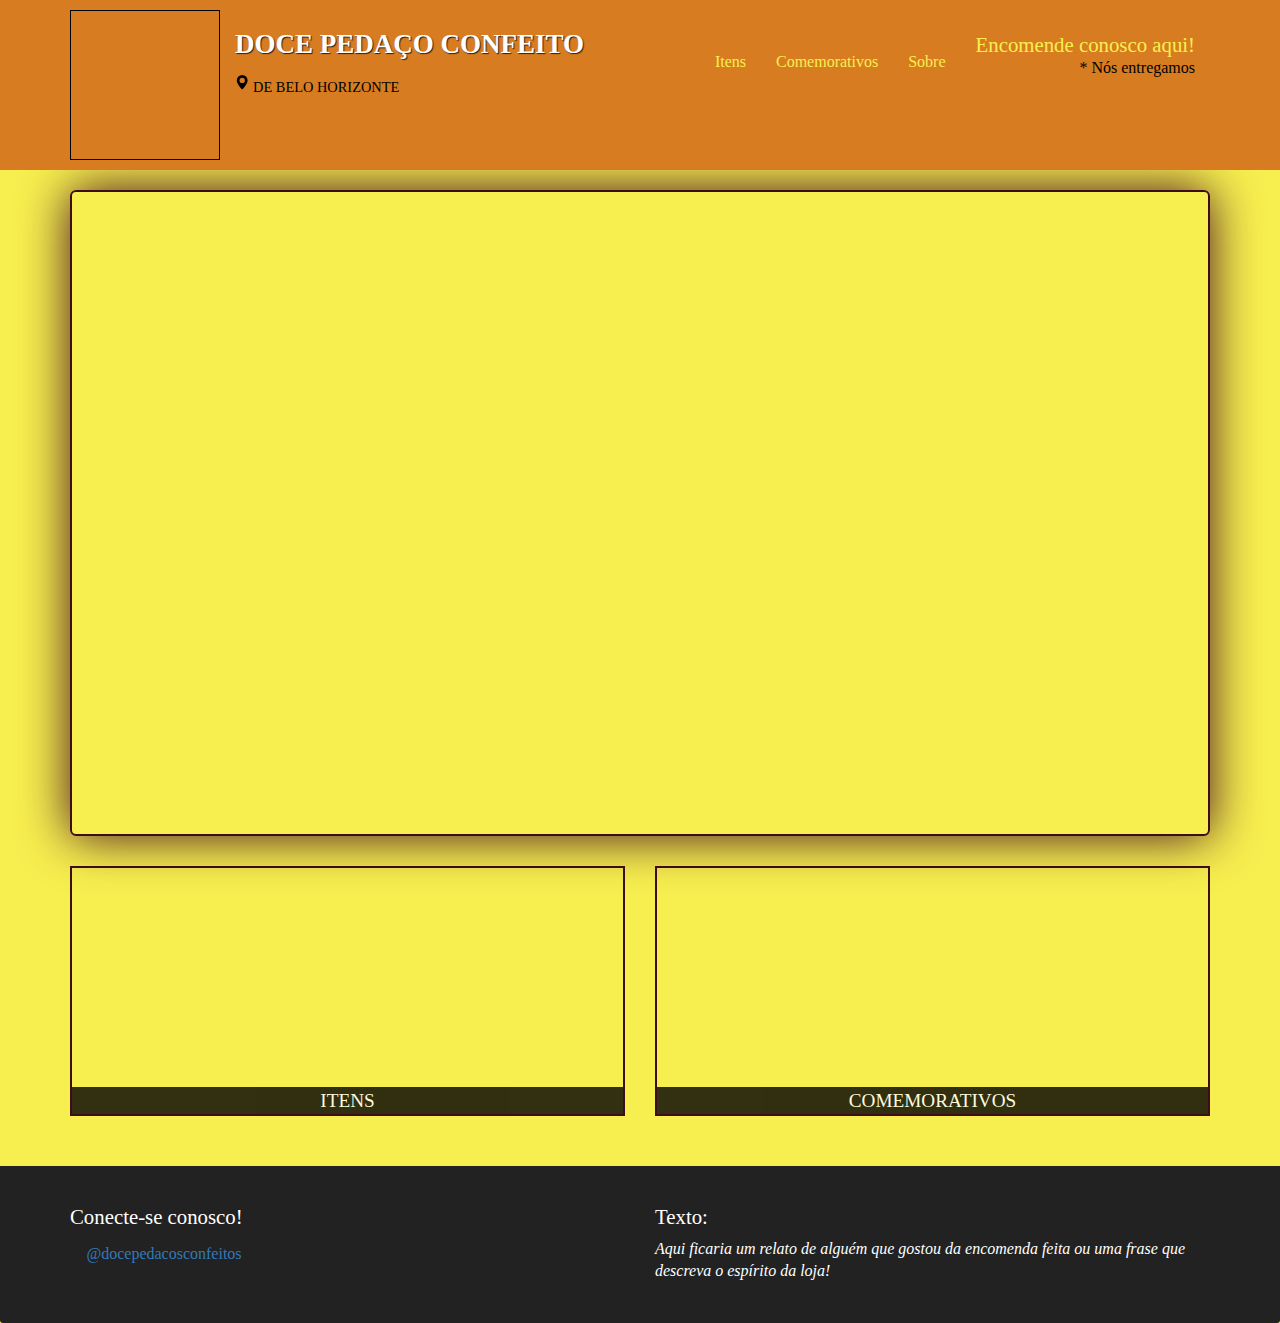
==== bootstrap-3.3.7-dist/index.html @ 6200ad72 "Add files via upload" ====
<!doctype html>
<html lang="en">
  <head>
    <meta charset="utf-8">
    <meta http-equiv="X-UA-Compatible" content="IE=edge">
    <meta name="viewport" content="width=device-width, initial-scale=1">
    <title>Confeitaria Doce Pedaço</title>
    <link rel="stylesheet" href="css/bootstrap.min.css">
    <link rel="stylesheet" href="css/styles.css">
    <link href='https://fonts.googleapis.com/css?family=Lora' rel='stylesheet' type='text/css'>
  </head>
<body>
	<nav id="header-nav" class="navbar navbar-default">
        <div class="container">
            <div class="navbar-header">
                <a href="index.html" class="pull-left visible-md visible-lg">
                    <div id="logo-img" alt="Logo Image"></div>
                </a>

                <div class="navbar-brand">
                    <a href="index.html">
                        <h1> Doce Pedaço Confeito </h1>
                    </a>
                    
                    <p>
                        <svg width="1em" height="1em" viewBox="0 0 16 16" class="bi bi-geo-alt-fill" fill="currentColor" xmlns="http://www.w3.org/2000/svg">
                        <path fill-rule="evenodd" d="M8 16s6-5.686 6-10A6 6 0 0 0 2 6c0 4.314 6 10 6 10zm0-7a3 3 0 1 0 0-6 3 3 0 0 0 0 6z"/>
                        </svg>
                        <span>De Belo Horizonte</span>
                    </p>
                </div>

                <button type="buttom" class="navbar-toggle collapsed" data-toggle="collapse" data-target="#collapsable-nav" aria-expanded="false">
                    <span class="sr-only">Toggle Navigation</span>
                    <span class="icon-bar"></span>
                    <span class="icon-bar"></span>
                    <span class="icon-bar"></span>
                </button>

            </div>

            <div id="collapsable-nav" class="collapse navbar-collapse">
                <ul id="nav-list" class="nav navbar-nav navbar-right">
                    <li>
                       <a href="menu.html">
                            <span class="glyphicon glyphicon-cutlery"></span>
                            <br class="hidden-xs">  Itens                             
                       </a> 
                    </li>
                    <li>
                       <a href="comemorativos.html">
                            <span class="glyphicon glyphicon-gift"></span>
                            <br class="hidden-xs">  Comemorativos                             
                       </a> 
                    </li>
                    <li>
                       <a href="sobre.html">
                            <span class="glyphicon glyphicon-info-sign"></span>
                            <br class="hidden-xs"> Sobre                              
                       </a> 
                    </li>
                    <li id="contato" class="hidden-xs">
                        <a target="_blank" href="https://api.whatsapp.com/message/ZTDWPRCGRZZFK1?lang=pt_br">
                            <span>Encomende conosco aqui!</span>
                        </a>
                        <div>* Nós entregamos </div>
                    </li>
                </ul>
            </div>
    </nav>

    <div id="call-btn" class="visible-xs">
        <a target="_blank" class="btn" href="https://api.whatsapp.com/message/ZTDWPRCGRZZFK1?lang=pt_br">
            <span class="glyphicon glyphicon-earphone"></span>
            Entre em Contato
        </a>
    </div>
    <div id="xs-deliver" class="text-center visible-xs">* Nós entregamos</div>


    <div id="main-content" class="container">
        <div class="jumbotron">
            <img src="recursos/chamarizsm.jpg" alt="Um produto" class="img-responsive visible-xs">
        </div>     

        <div id="home-tiles" class="row">
            <div class="col-md-6 col-sm-6 col-xs-12">
                <a href="menu.html">
                    <div id="menu-tile">
                        <span>Itens</span>
                    </div>
                </a>
            </div>
            <div class="col-md-6 col-sm-6 col-xs-12">
                <a href="comemorativos.html">
                    <div id="comemorativos-tile">
                        <span>Comemorativos</span>
                    </div>
                </a>
            </div>
        </div>
    </div>

    <footer class="panel-footer">
        <div class="container">
            <div class="row">
                <section id="conecte" class="col-sm-6">
                    <span> Conecte-se conosco! </span><br>
                    <a target="_blank" href="https://www.instagram.com/docepedacoconfeitos/">
                        <span class="glyphicon glyphicon-tag"></span>
                        @docepedacosconfeitos
                    </a>
                    <hr class="visible-xs">    
                </section>
                <section id="lema" class="col-sm-6">
                    <span> Texto: </span>
                    <p>
                        Aqui ficaria um relato de alguém que gostou da encomenda feita ou uma frase que descreva o espírito da loja!
                    </p>
                    <hr class="visible-xs">   
                </section>
            </div>
        </div>
    </footer>

  <!-- jQuery (Bootstrap JS plugins depend on it) -->
  <script src="js/jquery-2.1.4.min.js"></script>
  <script src="js/bootstrap.min.js"></script>
  <script src="js/script.js"></script>
</body>
</html>
---- bootstrap-3.3.7-dist/css/styles.css ----
body {
	font-size: 16px;
	color: #fff;
	background-color: #f7ef4f;
	font-family: 'Playfair Display', serif;
}

/**HEADER**/

#header-nav {
	background-color: #d77c20;
	border-radius: 0;
	border: 0;
}

/**LOGO**/

#logo-img {
	background: url('../recursos/icone.jpg') no-repeat;
	width: 150px;
	height: 150px;
	margin: 10px 15px 10px 0px;
	border: 1px solid black;
}

/**BRAND NAME**/

.navbar-brand {
	padding-top: 30px;
}

.navbar-brand h1 {
	font-family: 'Playfair Display', serif;
	color: #fff;
	font-size: 1.5em;
	text-transform: uppercase;
	font-weight: bold;
	text-shadow: 1px 1px 1px #222;
	margin-top: 0;
	margin-bottom: 0;
}

.navbar-brand a:hover, .navbar-brand a:focus {
	text-decoration: none;
}

.navbar-brand p {
	color: #000000;
	text-transform: uppercase;
	font-size: .8em;
	margin-top: 15px;
}

.navbar-brand p span {
	vertical-align: middle;
}

/**NAV itens**/

#nav-list {
	margin-top: 15px;
}

#nav-list a {
	color: #f7ef4f;
	text-align: center;
}

#nav-list a:hover {
	background-color: #d72620;
}

#nav-list span {
	font-size: 1.3em;
}

#contato {
	margin-top: 5px;
}

#contato a {
	text-align: right;
	padding-bottom: 0;
}

#contato div {
	color: #010101;
	text-align: right;
	padding-right: 15px;
}

.navbar-header button.navbar-toggle, .navbar-header .icon-bar {
	border: 1px solid #d72620;
}

.navbar-header button.navbar-toggle {
	clear: both;
	margin-top: -30px;
}

/**FOOTER**/

.panel-footer {
	margin-top: 30px;
	padding-top: 30px;
	padding-bottom: 30px;
	background-color: #222;
	border-top: 0;
}

#conecte, #lema > span {
	line-height: 2;
}

#conecte > span, #lema > span {
	font-size: 1.3em;
}

#lema > p {
	font-style: italic;
}

/**HOMEPAGE**/

.container .jumbotron {
	box-shadow: 0 0 50px #3F0C1F;
	border: 2px solid #3F0C1F;
}

#comemorativos-tile, #menu-tile {
	height: 250px;
	width: 100%;
	margin-bottom: 20px;
	position: relative;
	border: 2px solid #3F0C1F;
	overflow: hidden;
}

#comemorativos-tile:hover, #menu-tile:hover {
	box-shadow: 0 1px 5px 1px #d72620;
}

#comemorativos-tile {
	background: url('../recursos/especial.jpg') no-repeat;
	background-position: center;
}

#menu-tile {
	background: url('../recursos/itens.jpg') no-repeat;
	background-position: center;
}

#comemorativos-tile span, #menu-tile span {
	position: absolute;
	bottom: 0;
	right: 0;
	width: 100%;
	text-align: center;
	font-size: 1.2em;
	text-transform: uppercase;
	background-color: #000;
	color: #fff;
	opacity: .8;
}

/**Media query**/

@media (min-width:1200px){

	.container .jumbotron {
		float: center;
		background: url('../recursos/chamarizlg.jpg') no-repeat;
		height: 646px;
	}

}

@media (min-width:992px) and (max-width: 1199px) {

	#logo-img {
		background: url('../recursos/icone2.jpg') no-repeat;
		width: 100px;
		height: 100px;
		margin: 5px 5px 5px 0;
	}

	.container .jumbotron {
		background: url('../recursos/chamarizmd.jpg') no-repeat;
		height: 558px;
	}
	
}

@media (min-width: 768px) and (max-width: 991px) {

	.container .jumbotron {
		background: url('../recursos/chamarizsm.jpg') no-repeat;
		height: 432px;
	}
	
}

@media (max-width: 767px) {
	.navbar-brand {
		padding-top: 10px;
		height: 80px;
	}

	.navbar-brand h1 {
		padding-top: 10px;
		font-size: 5vw;
	}

	.navbar-brand p {
		font-size: .6em;
		margin-top: 5px;
	}

	.navbar-brand p svg {
		height: 10px;
	}

	#collapsable-nav a {
		font-size: 1.2em;
	}

	#collapsable-nav a span{
		font-size: 1.0em;
		margin-right: 10px;
	}

	#call-btn > a {
    	font-size: 1.2em;
    	display: block;
    	margin: 0 10px;
    	padding: 5px;
    	border: 2px solid #fff;
    	background-color: #daa520;
    	color: black;
    }

    #xs-deliver {
    	margin-top: 5px;
    	font-size: .7em;
    	letter-spacing: .1em;
    	text-transform: uppercase;
    	color: black;
    }

    .container .jumbotron {
		margin-top: 30px;
		padding: 0;
	}

	.panel-footer section {
		text-align: center;
	}

	.panel-footer section hr {
		width: 50%;
	}


}
}
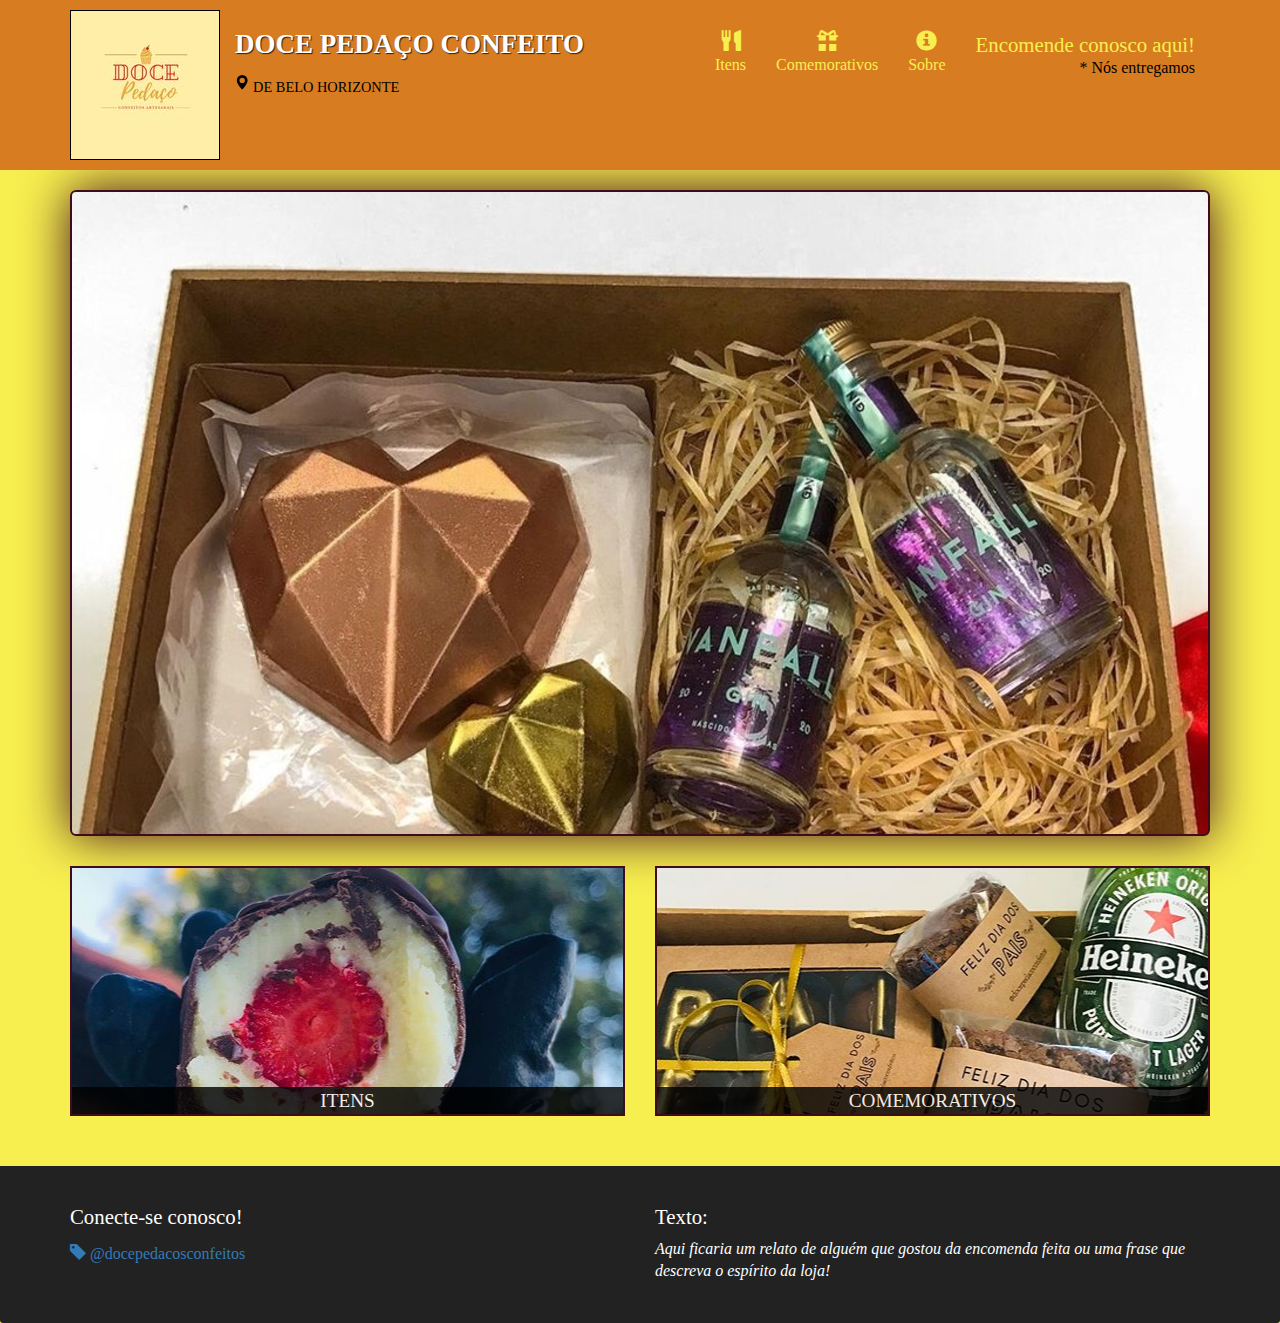
==== commit 8f9e9cc5: "Update index.html" ====
--- a/bootstrap-3.3.7-dist/index.html
+++ b/bootstrap-3.3.7-dist/index.html
@@ -60,7 +60,7 @@
                        </a> 
                     </li>
                     <li id="contato" class="hidden-xs">
-                        <a target="_blank" href="https://api.whatsapp.com/message/ZTDWPRCGRZZFK1?lang=pt_br">
+                        <a target="_blank" href="https://api.whatsapp.com/message/ZTDWPRCGRZZFK1">
                             <span>Encomende conosco aqui!</span>
                         </a>
                         <div>* Nós entregamos </div>
@@ -70,7 +70,7 @@
     </nav>
 
     <div id="call-btn" class="visible-xs">
-        <a target="_blank" class="btn" href="https://api.whatsapp.com/message/ZTDWPRCGRZZFK1?lang=pt_br">
+        <a target="_blank" class="btn" href="https://api.whatsapp.com/message/ZTDWPRCGRZZFK1">
             <span class="glyphicon glyphicon-earphone"></span>
             Entre em Contato
         </a>
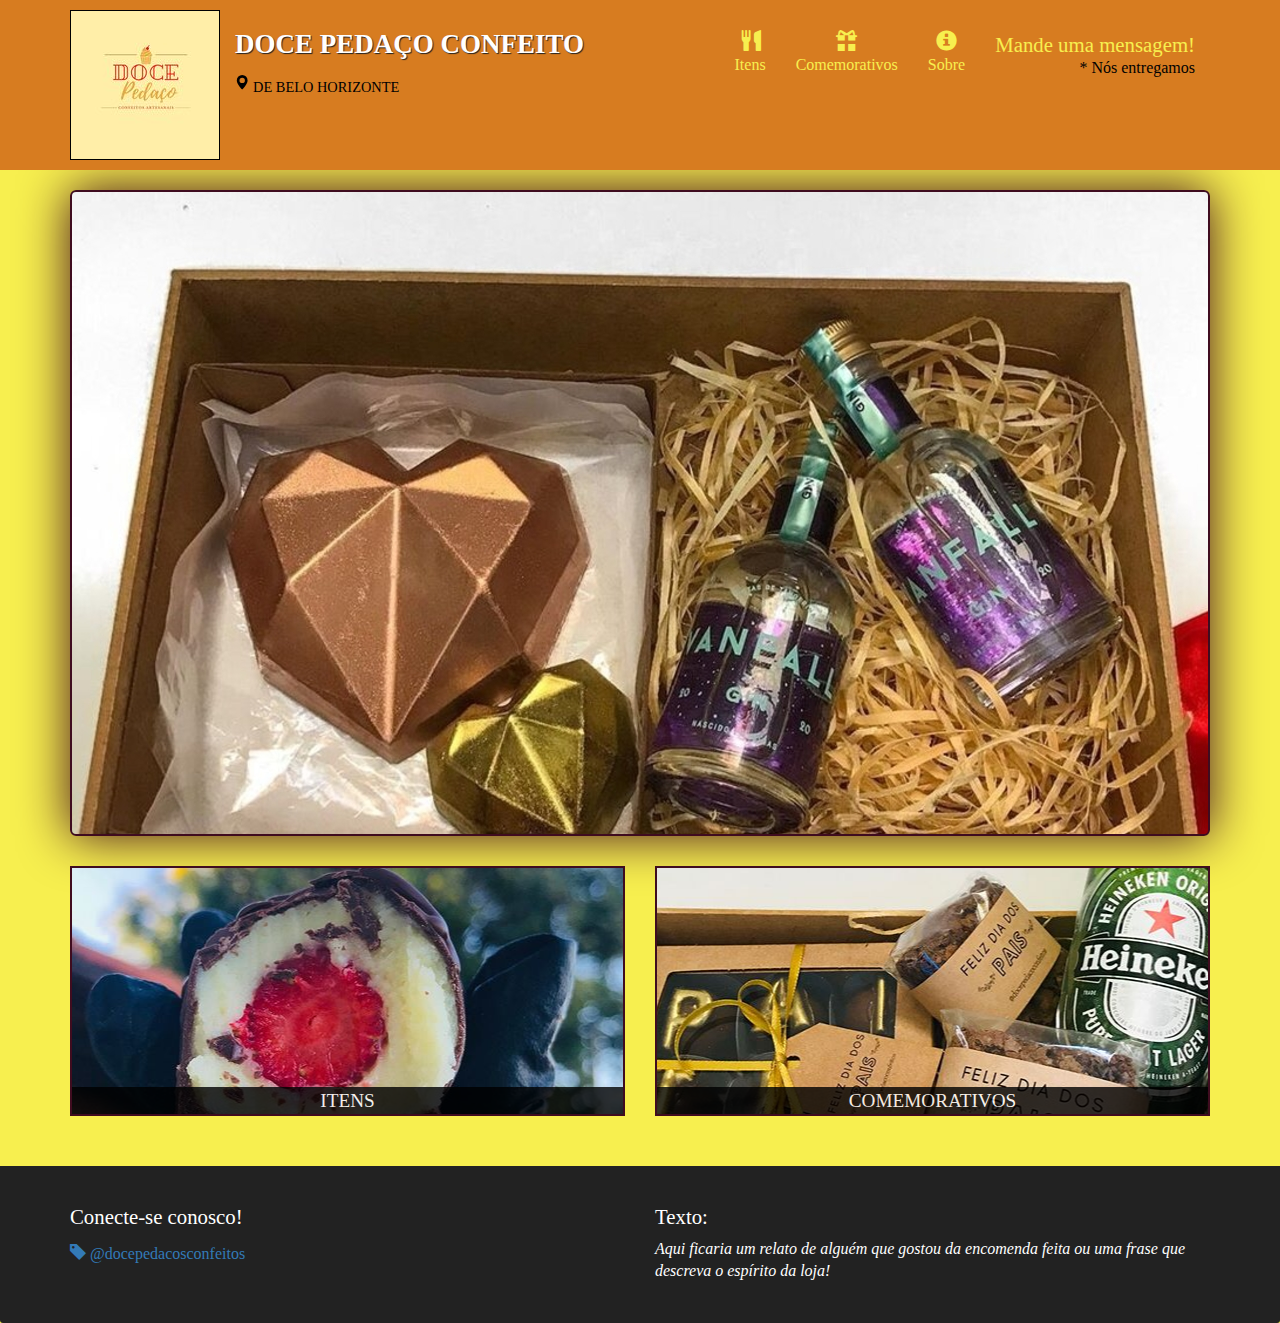
==== commit a8afe303: "Update index.html" ====
--- a/bootstrap-3.3.7-dist/index.html
+++ b/bootstrap-3.3.7-dist/index.html
@@ -60,8 +60,8 @@
                        </a> 
                     </li>
                     <li id="contato" class="hidden-xs">
-                        <a target="_blank" href="https://api.whatsapp.com/message/ZTDWPRCGRZZFK1">
-                            <span>Encomende conosco aqui!</span>
+                        <a target="_blank" href="tel:+55 31 7123-4060">
+                            <span>Mande uma mensagem!</span>
                         </a>
                         <div>* Nós entregamos </div>
                     </li>
@@ -70,9 +70,9 @@
     </nav>
 
     <div id="call-btn" class="visible-xs">
-        <a target="_blank" class="btn" href="https://api.whatsapp.com/message/ZTDWPRCGRZZFK1">
+        <a target="_blank" class="btn" href="tel:+55 31 7123-4060">
             <span class="glyphicon glyphicon-earphone"></span>
-            Entre em Contato
+            Mande uma mensagem!
         </a>
     </div>
     <div id="xs-deliver" class="text-center visible-xs">* Nós entregamos</div>
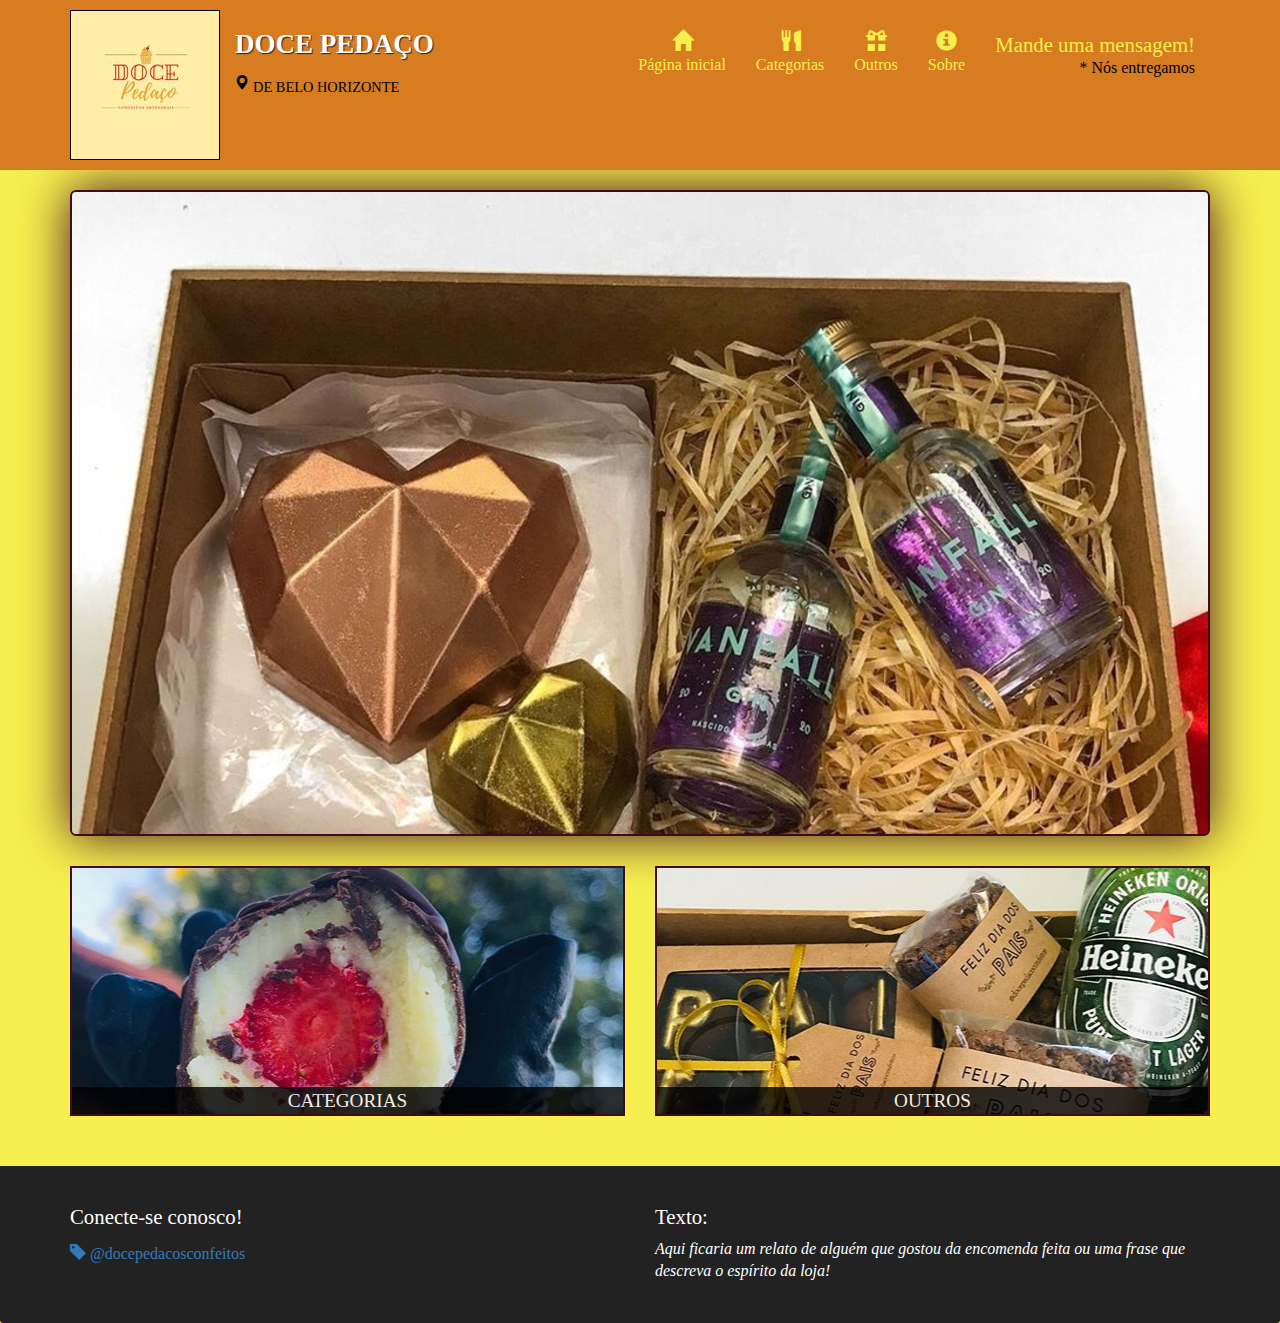
==== commit 326a1c6d: "mudança h1" ====
--- a/bootstrap-3.3.7-dist/index.html
+++ b/bootstrap-3.3.7-dist/index.html
@@ -19,7 +19,7 @@
 
                 <div class="navbar-brand">
                     <a href="index.html">
-                        <h1> Doce Pedaço Confeito </h1>
+                        <h1> Doce Pedaço</h1>
                     </a>
                     
                     <p>
@@ -42,15 +42,21 @@
             <div id="collapsable-nav" class="collapse navbar-collapse">
                 <ul id="nav-list" class="nav navbar-nav navbar-right">
                     <li>
-                       <a href="menu.html">
-                            <span class="glyphicon glyphicon-cutlery"></span>
-                            <br class="hidden-xs">  Itens                             
+                       <a href="index.html">
+                            <span class="glyphicon glyphicon-home"></span>
+                            <br class="hidden-xs"> Página inicial                            
                        </a> 
                     </li>
                     <li>
-                       <a href="comemorativos.html">
+                       <a href="categorias.html">
+                            <span class="glyphicon glyphicon-cutlery"></span>
+                            <br class="hidden-xs">  Categorias                            
+                       </a> 
+                    </li>
+                    <li>
+                       <a href="outros.html">
                             <span class="glyphicon glyphicon-gift"></span>
-                            <br class="hidden-xs">  Comemorativos                             
+                            <br class="hidden-xs">  Outros                             
                        </a> 
                     </li>
                     <li>
@@ -61,7 +67,7 @@
                     </li>
                     <li id="contato" class="hidden-xs">
                         <a target="_blank" href="tel:+55 31 7123-4060">
-                            <span>Mande uma mensagem!</span>
+                            <span>Mande uma mensagem! </span>
                         </a>
                         <div>* Nós entregamos </div>
                     </li>
@@ -72,7 +78,7 @@
     <div id="call-btn" class="visible-xs">
         <a target="_blank" class="btn" href="tel:+55 31 7123-4060">
             <span class="glyphicon glyphicon-earphone"></span>
-            Mande uma mensagem!
+            Mande uma menssagem!
         </a>
     </div>
     <div id="xs-deliver" class="text-center visible-xs">* Nós entregamos</div>
@@ -85,16 +91,16 @@
 
         <div id="home-tiles" class="row">
             <div class="col-md-6 col-sm-6 col-xs-12">
-                <a href="menu.html">
+                <a href="categorias.html">
                     <div id="menu-tile">
-                        <span>Itens</span>
+                        <span>Categorias</span>
                     </div>
                 </a>
             </div>
             <div class="col-md-6 col-sm-6 col-xs-12">
-                <a href="comemorativos.html">
+                <a href="outros.html">
                     <div id="comemorativos-tile">
-                        <span>Comemorativos</span>
+                        <span>Outros</span>
                     </div>
                 </a>
             </div>
--- a/bootstrap-3.3.7-dist/css/styles.css
+++ b/bootstrap-3.3.7-dist/css/styles.css
@@ -163,6 +163,92 @@
 	opacity: .8;
 }
 
+
+/**Menu itens**/
+
+h2, .text-center {
+	color: #000;
+}
+
+.text-center {
+	margin-bottom: 40px;
+	margin-top: 10px;
+}
+
+.category-tile {
+	position: relative;
+	width: 300px;
+	height: 300px;
+	border: 2px solid #3F0C1F;
+	overflow: hidden;
+	margin: 0 auto 40px;
+}
+
+.category-tile:hover {
+	box-shadow: 0 1px 5px 1px #d72620;
+}
+
+.category-tile span {
+	position: absolute;
+	bottom: 0;
+	right: 0;
+	width: 100%;
+	text-align: center;
+	font-size: 1.2em;
+	text-transform: uppercase;
+	background-color: #000;
+	color: #fff;
+	opacity: 0.8;
+}
+
+
+/**PRODUTOS PAGINA**/
+
+.menu-item-tile {
+	margin-bottom: 35px;
+	color: #902b15;
+}
+
+.menu-item-tile hr {
+	width: 80%;
+}
+
+.menu-item-tile .menu-item-price {
+	font-size: 1.1em;
+	text-align: right;
+	margin-top: -15px;
+	margin-bottom: -15px;
+	color: #000;
+}
+
+.menu-item-tile .menu-item-price span {
+	font-size: 0.6em;
+}
+
+.menu-item-photo {
+	position: relative;
+	border: 2px solid #3F0C1F;
+	overflow: hidden;
+	padding: 0;
+	margin-right: -15px;
+	margin-left: auto;
+	margin-bottom: 20px;
+	max-width: 250px;
+}
+
+.menu-item-description {
+	padding-right: 30px;
+}
+
+h3.menu-item-title {
+	margin: 0 0 10px;
+}
+
+.menu-item-details {
+	font-size: .9em;
+	font-style: italic;
+}
+
 /**Media query**/
 
 @media (min-width:1200px){
@@ -260,6 +346,23 @@
 		width: 50%;
 	}
 
+	.menu-item-photo {
+		margin-right: auto;
+	}
+
+	.menu-item-tile .menu-item-price{
+		text-align: center;
+		margin-bottom: 20px;
+	}
+
+	.menu-item-tile > hr{
+		border-top: 1px solid #000;
+	}
+
+	.menu-item-description {
+		text-align: center;
+	}
+
 
 }
 }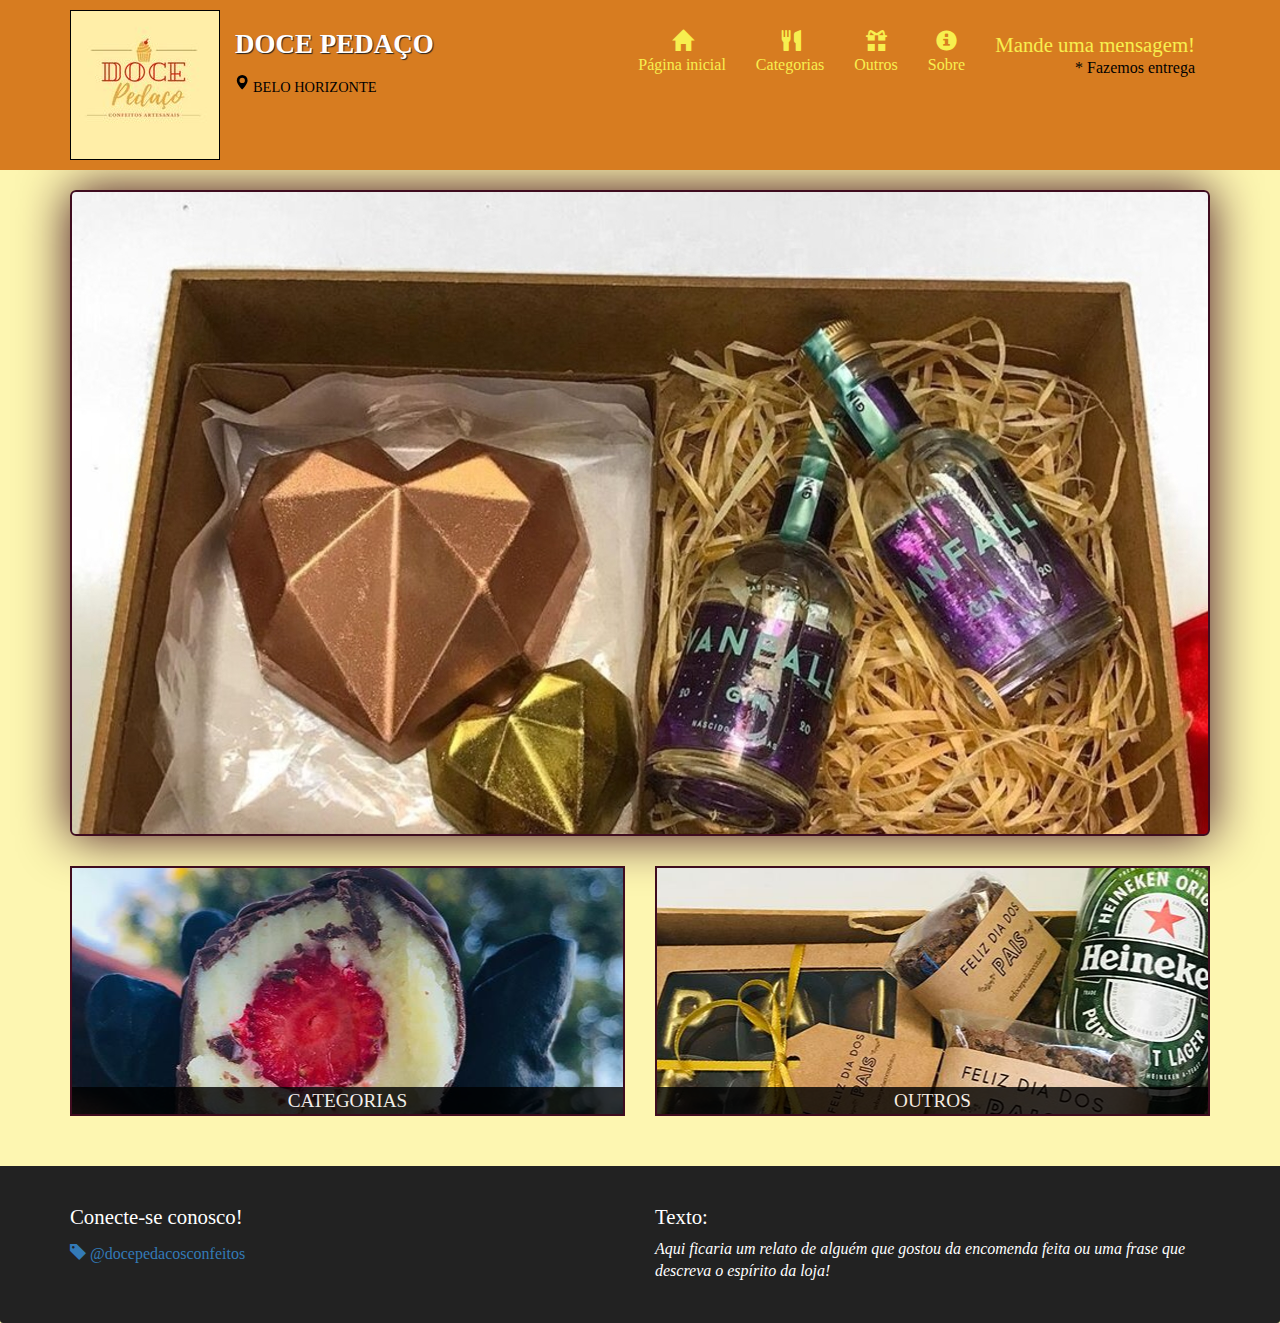
==== commit 41412907: "Add files via upload" ====
--- a/bootstrap-3.3.7-dist/index.html
+++ b/bootstrap-3.3.7-dist/index.html
@@ -26,7 +26,7 @@
                         <svg width="1em" height="1em" viewBox="0 0 16 16" class="bi bi-geo-alt-fill" fill="currentColor" xmlns="http://www.w3.org/2000/svg">
                         <path fill-rule="evenodd" d="M8 16s6-5.686 6-10A6 6 0 0 0 2 6c0 4.314 6 10 6 10zm0-7a3 3 0 1 0 0-6 3 3 0 0 0 0 6z"/>
                         </svg>
-                        <span>De Belo Horizonte</span>
+                        <span>Belo Horizonte</span>
                     </p>
                 </div>
 
@@ -69,7 +69,7 @@
                         <a target="_blank" href="tel:+55 31 7123-4060">
                             <span>Mande uma mensagem! </span>
                         </a>
-                        <div>* Nós entregamos </div>
+                        <div>* Fazemos entrega </div>
                     </li>
                 </ul>
             </div>
@@ -81,7 +81,7 @@
             Mande uma menssagem!
         </a>
     </div>
-    <div id="xs-deliver" class="text-center visible-xs">* Nós entregamos</div>
+    <div id="xs-deliver" class="text-center visible-xs">* Fazemos entrega</div>
 
 
     <div id="main-content" class="container">
--- a/bootstrap-3.3.7-dist/css/styles.css
+++ b/bootstrap-3.3.7-dist/css/styles.css
@@ -1,7 +1,7 @@
 body {
 	font-size: 16px;
 	color: #fff;
-	background-color: #f7ef4f;
+	background-color: #fdf6b1;
 	font-family: 'Playfair Display', serif;
 }
 
@@ -90,7 +90,7 @@
 }
 
 .navbar-header button.navbar-toggle, .navbar-header .icon-bar {
-	border: 1px solid #d72620;
+	border: 1px solid #000;
 }
 
 .navbar-header button.navbar-toggle {
@@ -365,4 +365,4 @@
 
 
 }
-}+}
